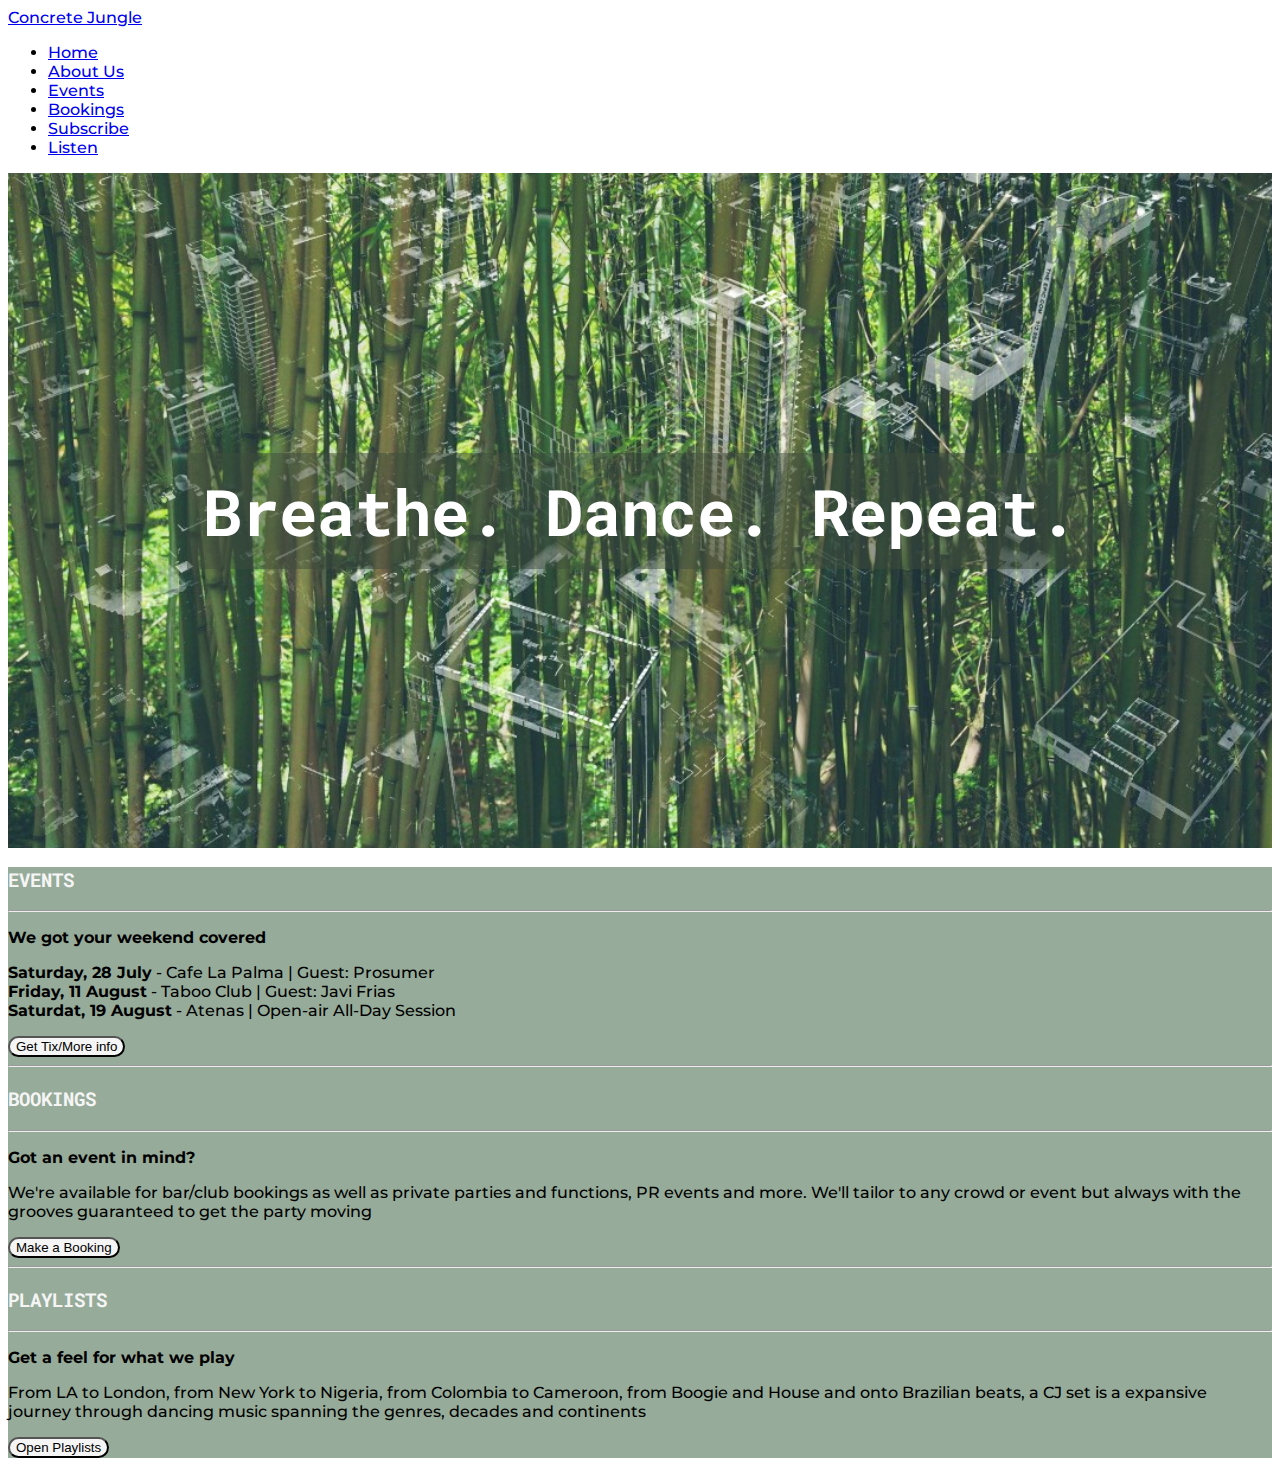
==== index.html @ db587f4e "index completed except footer" ====
<!DOCTYPE html>
<html lang="en">
<head>
    <meta charset="UTF-8">
    <meta name="viewport" content="width=device-width, initial-scale=1.0">
    <meta http-equiv="X-UA-Compatible" content="ie=edge">
    <title>Concrete Jungle | Madrid DJs/Music/Events</title>
    <link rel="stylesheet" href="https://stackpath.bootstrapcdn.com/bootstrap/4.1.3/css/bootstrap.min.css" integrity="sha384-MCw98/SFnGE8fJT3GXwEOngsV7Zt27NXFoaoApmYm81iuXoPkFOJwJ8ERdknLPMO" crossorigin="anonymous">
    <link rel="stylesheet" href="https://use.fontawesome.com/releases/v5.6.3/css/all.css" integrity="sha384-UHRtZLI+pbxtHCWp1t77Bi1L4ZtiqrqD80Kn4Z8NTSRyMA2Fd33n5dQ8lWUE00s/" crossorigin="anonymous"/>
    <link rel="stylesheet" href="assets/css/style.css" type="text/css">
</head>
<body>
    <nav class="navbar navbar-expand-sm navbar-dark bg-dark py-3">
        <a href="/" class="navbar-brand pl-1">Concrete Jungle</a>
        <ul class="navbar-nav mr-auto">
            <li class="nav-item ml-4 active"><a class="nav-link" href="#">Home</a></li>
            <li class="nav-item ml-4"><a class="nav-link" href="/about">About Us</a></li>
            <li class="nav-item ml-4"><a class="nav-link" href="/events">Events</a></li>
            <li class="nav-item ml-4"><a class="nav-link" href="/bookings">Bookings</a></li>
            <li class="nav-item ml-4"><a class="nav-link" href="/subscribe">Subscribe</a></li>
            <li class="nav-item ml-4"><a class="nav-link" href="/listen">Listen</a></li>
        </ul>
    </nav>

    <div class="container-fluid index-photo-container">
        <div class="row">
            <div class="col-12">
                <section class="index-slogan text-center">
                        <h1>Breathe. Dance. Repeat.</h1>               
                </section>
            </div>
        </div>
    </div>

    <div class="container-fluid index-features-container py-5">
        <section class="features text-center">  
            <div class="row">
                <div class="col-12 col-md-4 features">
                    <h3 class="features-heading">Events  <i class="fas fa-calendar-times"></i></h3>
                    <hr>
                    <p><strong>We got your weekend covered</strong></p> 
                    <ul class="index-events-list">
                        <li class="py-1"><strong>Saturday, 28 July</strong> - Cafe La Palma | Guest: Prosumer</li>
                        <li class="py-1"><strong>Friday, 11 August</strong> - Taboo Club | Guest: Javi Frias</li>
                        <li class="py-1"><strong>Saturdat, 19 August</strong> - Atenas | Open-air All-Day Session </li>
                    </ul>
                    <button class="btn btn-light btn-sm mb-4 feature-buttons">Get Tix/More info</button>
                    <hr class="d-block d-md-none">
                </div>
            
                <div class="col-12 col-md-4 features">
                    <h3 class="features-heading">Bookings  <i class="fas fa-book"></i></h3>
                    <hr>
                    <p><strong>Got an event in mind?</strong></p> 
                    <p>We're available for bar/club bookings as well as private parties and functions, PR events and more. 
                    We'll tailor to any crowd or event but always with the grooves guaranteed to get the party moving</p>
                    <button class="btn btn-light btn-sm mb-4 feature-buttons">Make a Booking</button>
                    <hr class="d-block d-md-none">
                </div>
                <div class="col-12 col-md-4 features">
                    <h3 class="features-heading">Playlists <i class="fab fa-spotify"></i></h3>
                    <hr>
                    <p><strong>Get a feel for what we play</strong></p> 
                    <p>From LA to London, from New York to Nigeria, from Colombia to Cameroon, from Boogie and House and onto Brazilian beats, 
                    a CJ set is a expansive journey through dancing music spanning the genres, decades and continents</p>
                    <button class="btn btn-light btn-sm mb-4 feature-buttons">Open Playlists</button>
                </div>
            </div>
        </section>
    </div>

</body>
</html>
---- assets/css/style.css ----
@import url('https://fonts.googleapis.com/css2?family=Roboto+Mono:100,200,300,400,500,600,700|Montserrat:100,200,300,400,500,600,700');

body {
    font-family: 'Montserrat', sans-serif;
    font-weight: 500;
}

.index-slogan h1 {
    color: white;
    font-family: 'Roboto Mono', monospace;
    font-size: 4rem;
    background-color: rgba(61, 75, 59, 0.5);
    padding: 1rem;
}

.index-photo-container {
    height: 75vh;
    background: url("../images/indexcoverphoto.jpg") no-repeat bottom right fixed; 
    -webkit-background-size: cover;
    -moz-background-size: cover;
    -o-background-size: cover;
    background-size: cover;

    display: flex;
    align-items: center;
    justify-content: center;

    position: relative;
}

.navbar-dark .navbar-nav .nav-link:hover {
    color: rgba(132, 156, 135, 0.85); 
}

.index-features-container {
    background-color: rgba(132, 156, 135, 0.85);
    color: black
}

.features-heading {
    font-family: 'Roboto Mono', monospace;
    color: whitesmoke;
    text-transform: uppercase;
}

.index-events-list {
     list-style-type: none;
     padding: 0;
}

.feature-buttons {
    border-radius: 15px;
    background-color: whitesmoke;
}
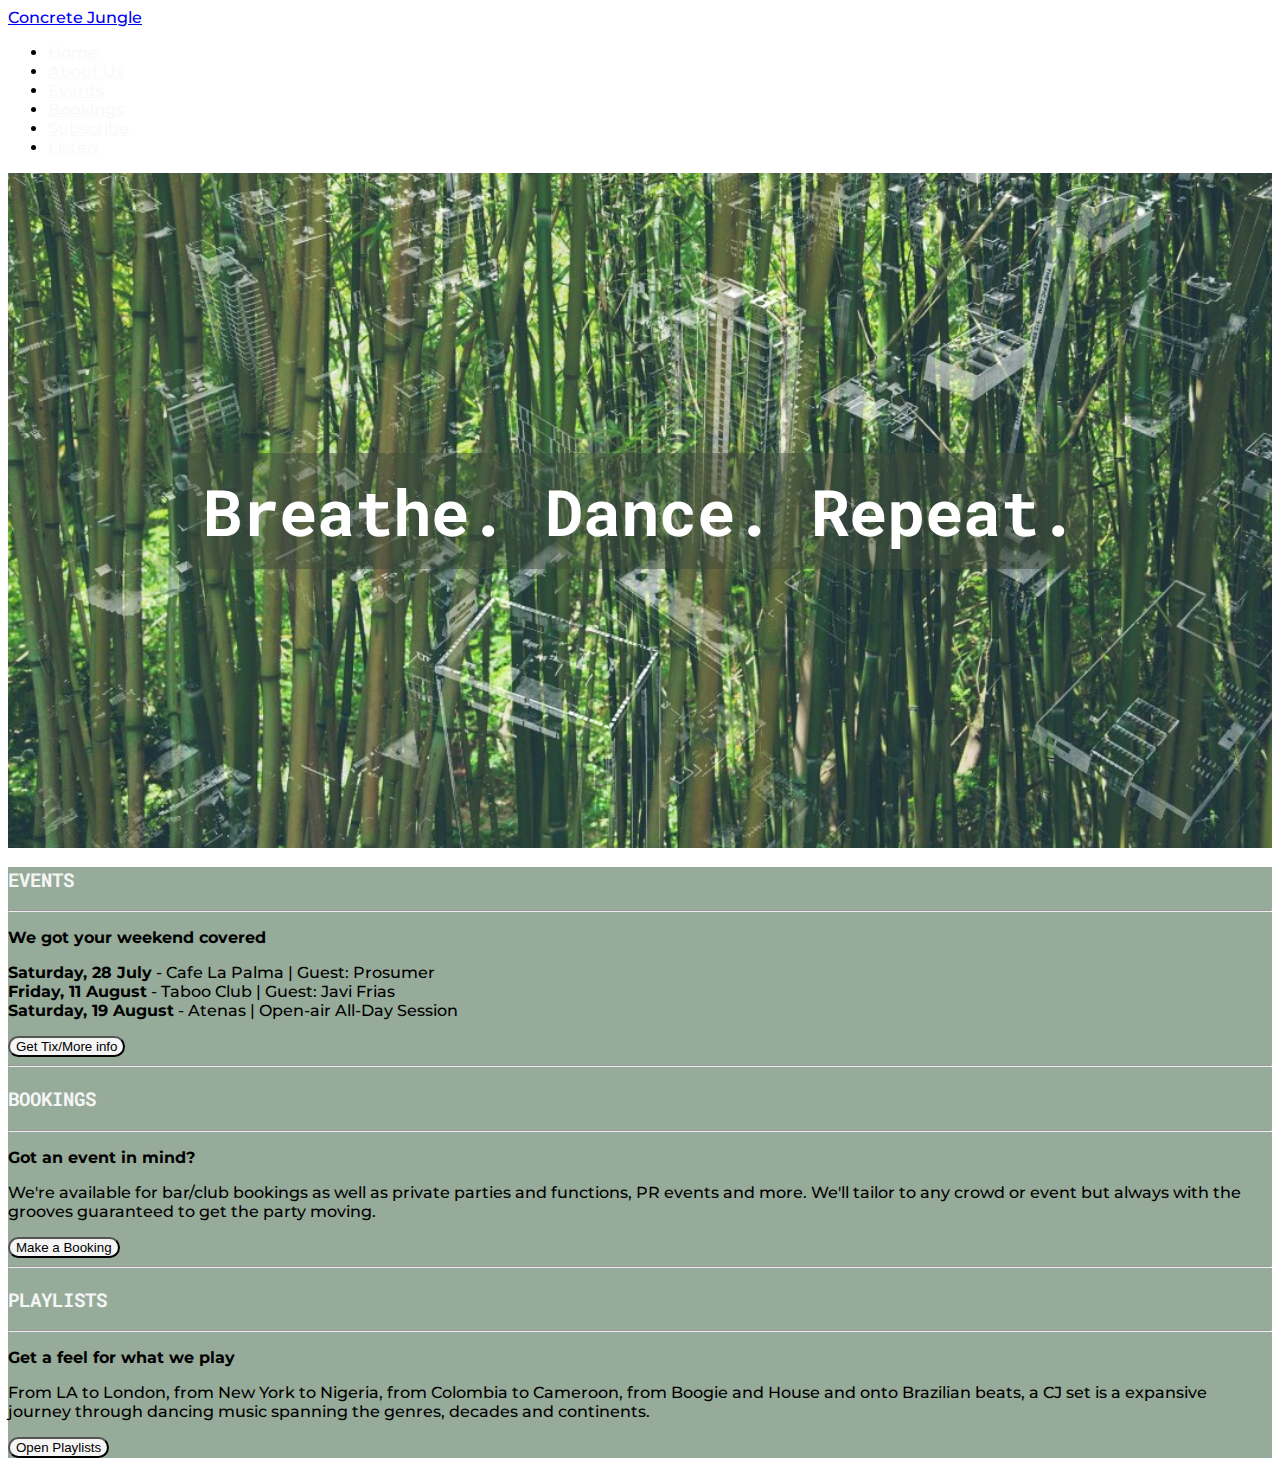
==== commit c67ff136: "index complete" ====
--- a/index.html
+++ b/index.html
@@ -40,9 +40,9 @@
                     <hr>
                     <p><strong>We got your weekend covered</strong></p> 
                     <ul class="index-events-list">
-                        <li class="py-1"><strong>Saturday, 28 July</strong> - Cafe La Palma | Guest: Prosumer</li>
-                        <li class="py-1"><strong>Friday, 11 August</strong> - Taboo Club | Guest: Javi Frias</li>
-                        <li class="py-1"><strong>Saturdat, 19 August</strong> - Atenas | Open-air All-Day Session </li>
+                        <li><strong>Saturday, 28 July</strong> - Cafe La Palma | Guest: Prosumer</li>
+                        <li><strong>Friday, 11 August</strong> - Taboo Club | Guest: Javi Frias</li>
+                        <li><strong>Saturday, 19 August</strong> - Atenas | Open-air All-Day Session </li>
                     </ul>
                     <button class="btn btn-light btn-sm mb-4 feature-buttons">Get Tix/More info</button>
                     <hr class="d-block d-md-none">
@@ -53,7 +53,7 @@
                     <hr>
                     <p><strong>Got an event in mind?</strong></p> 
                     <p>We're available for bar/club bookings as well as private parties and functions, PR events and more. 
-                    We'll tailor to any crowd or event but always with the grooves guaranteed to get the party moving</p>
+                    We'll tailor to any crowd or event but always with the grooves guaranteed to get the party moving.</p>
                     <button class="btn btn-light btn-sm mb-4 feature-buttons">Make a Booking</button>
                     <hr class="d-block d-md-none">
                 </div>
@@ -62,7 +62,7 @@
                     <hr>
                     <p><strong>Get a feel for what we play</strong></p> 
                     <p>From LA to London, from New York to Nigeria, from Colombia to Cameroon, from Boogie and House and onto Brazilian beats, 
-                    a CJ set is a expansive journey through dancing music spanning the genres, decades and continents</p>
+                    a CJ set is a expansive journey through dancing music spanning the genres, decades and continents.</p>
                     <button class="btn btn-light btn-sm mb-4 feature-buttons">Open Playlists</button>
                 </div>
             </div>
--- a/assets/css/style.css
+++ b/assets/css/style.css
@@ -51,4 +51,8 @@
 .feature-buttons {
     border-radius: 15px;
     background-color: whitesmoke;
+}
+
+.navbar-dark .navbar-nav .nav-link {
+    color: #f8f9fa;
 }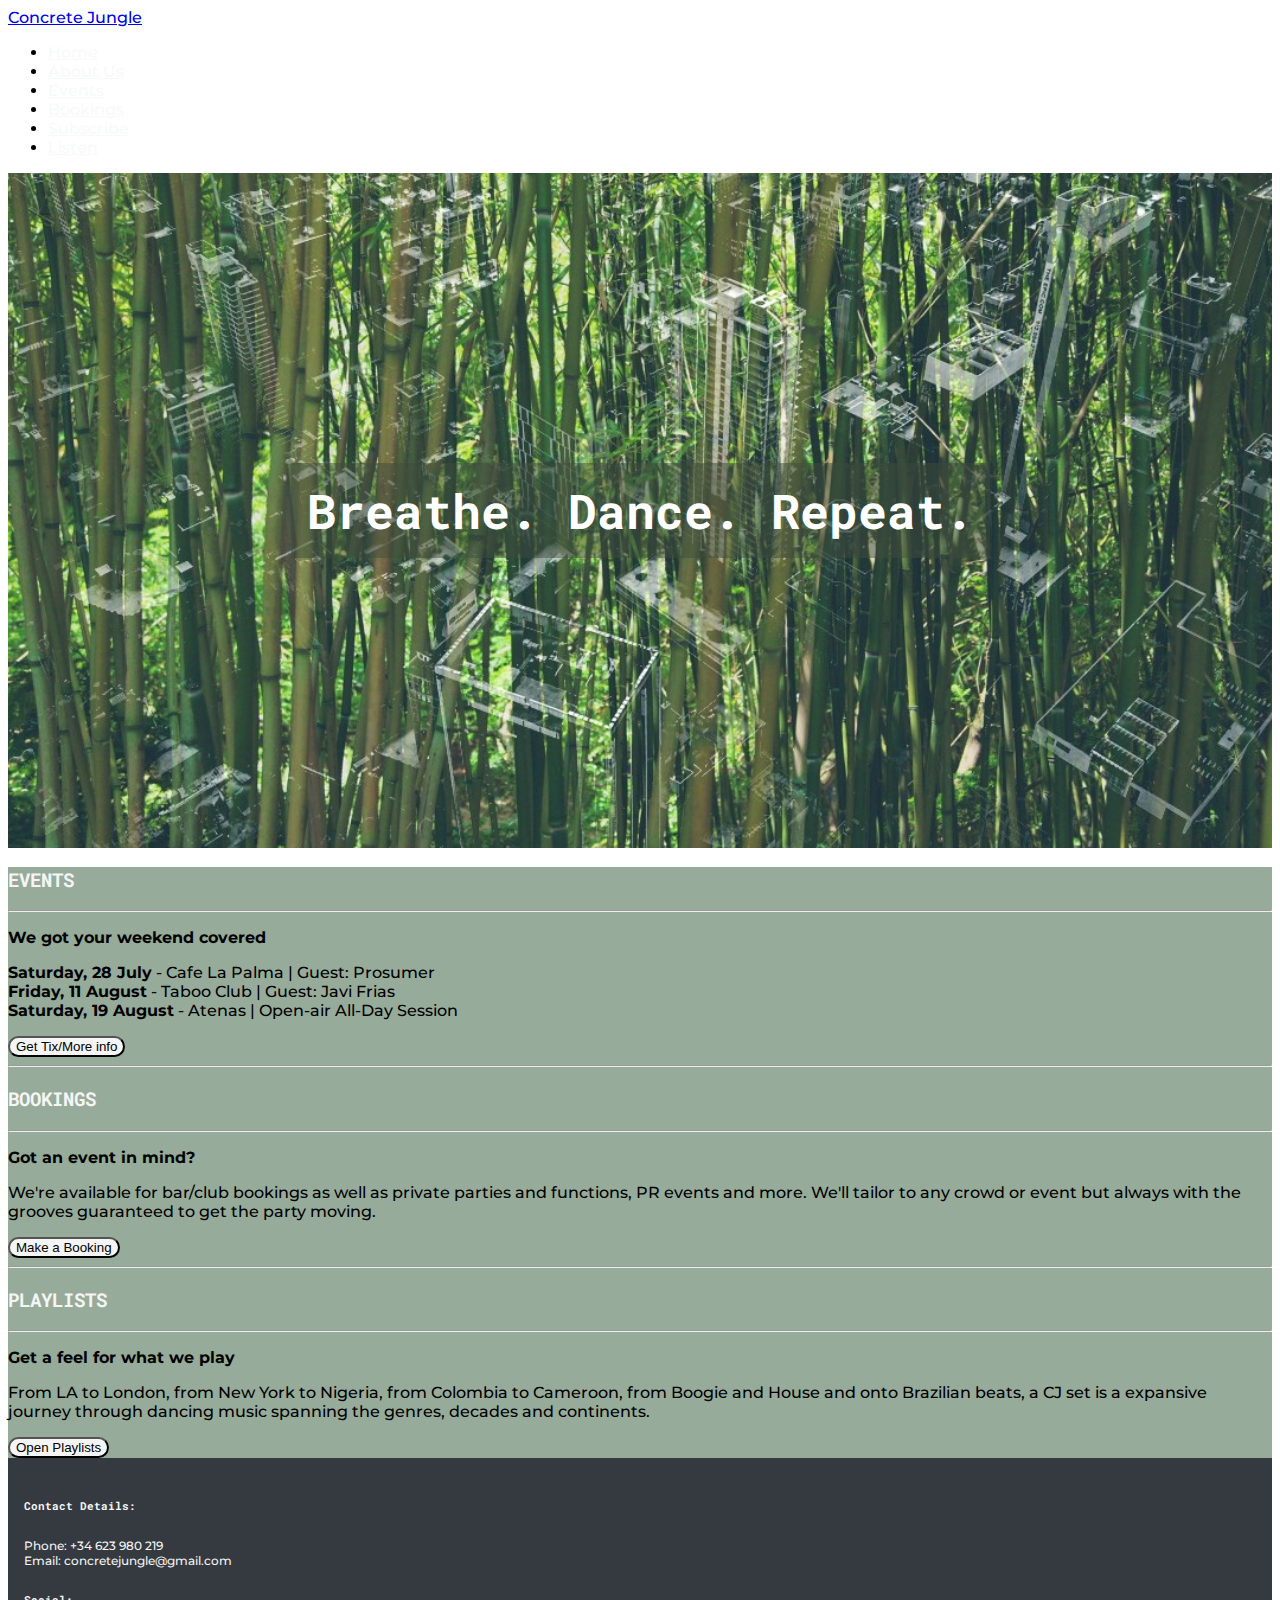
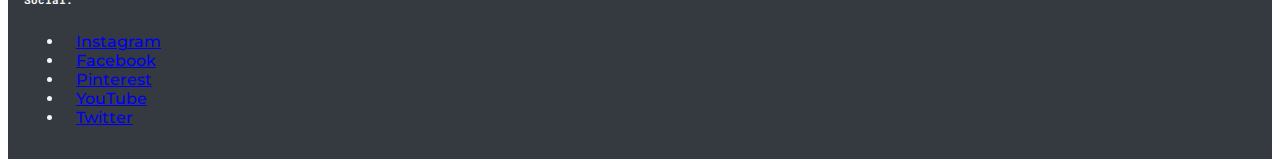
==== commit 3c8337b1: "footer added" ====
--- a/index.html
+++ b/index.html
@@ -68,6 +68,49 @@
             </div>
         </section>
     </div>
-
+<footer class="container-fluid">
+    <div class="row">
+        <div class="col-sm-8"> 
+            <h6 class="footer-heading">Contact Details:</h6>
+            <p class="footer-text">Phone: +34 623 980 219 <br> 
+            Email: concretejungle@gmail.com</p>
+        </div>
+        <div class="col-sm-4">
+            <h6 class="footer-heading">Social:</h6> 
+             <ul class="list-inline social-links">
+                    <li class="list-inline-item">
+                        <a href="#" target="_blank">
+                     <i class="fab fa-instagram" aria-hidden="true"></i>
+                            <span class="sr-only">Instagram</span> 
+                        </a>
+                    </li>
+                    <li class="list-inline-item">
+                        <a href="#" target="_blank">
+                            <i class="fab fa-facebook" aria-hidden="true"></i>
+                            <span class="sr-only">Facebook</span> 
+                        </a>
+                    </li>
+                    <li class="list-inline-item">
+                        <a href="#" target="_blank">
+                            <i class="fab fa-pinterest" aria-hidden="true"></i>
+                            <span class="sr-only">Pinterest</span> 
+                        </a>
+                    </li>
+                    <li class="list-inline-item">
+                        <a href="#" target="_blank">
+                            <i class="fab fa-youtube" aria-hidden="true"></i>
+                            <span class="sr-only">YouTube</span> 
+                        </a>
+                    </li>
+                    <li class="list-inline-item">
+                        <a href="#" target="_blank">
+                            <i class="fab fa-twitter" aria-hidden="true"></i>
+                            <span class="sr-only">Twitter</span> 
+                        </a>
+                    </li>
+             </ul>
+        </div>
+    </div>
+</footer>
 </body>
 </html>--- a/assets/css/style.css
+++ b/assets/css/style.css
@@ -8,7 +8,7 @@
 .index-slogan h1 {
     color: white;
     font-family: 'Roboto Mono', monospace;
-    font-size: 4rem;
+    font-size: 3rem;
     background-color: rgba(61, 75, 59, 0.5);
     padding: 1rem;
 }
@@ -55,4 +55,34 @@
 
 .navbar-dark .navbar-nav .nav-link {
     color: #f8f9fa;
+}
+
+footer {
+    background-color: #343a40;
+    color: whitesmoke;
+    padding: 1rem
+}
+
+.footer-heading {
+    font-family: 'Roboto Mono', monospace;
+}
+
+.footer-text {
+    font-size: 12px;
+}
+
+.social-links li a i {
+    padding: 6px;
+    font-size: 20px;
+    line-height: 7px;
+    text-align: center;
+    color: whitesmoke;
+    transition: all 0.35s ease-in-out;
+    -moz-transition: all 0.35s ease-in-out;
+    -webkit-transition: all 0.35s ease-in-out;
+    -o-transition: all 0.35s ease-in-out;
+}
+
+.social-links li a i:hover {
+    color: rgba(132, 156, 135, 0.85);
 }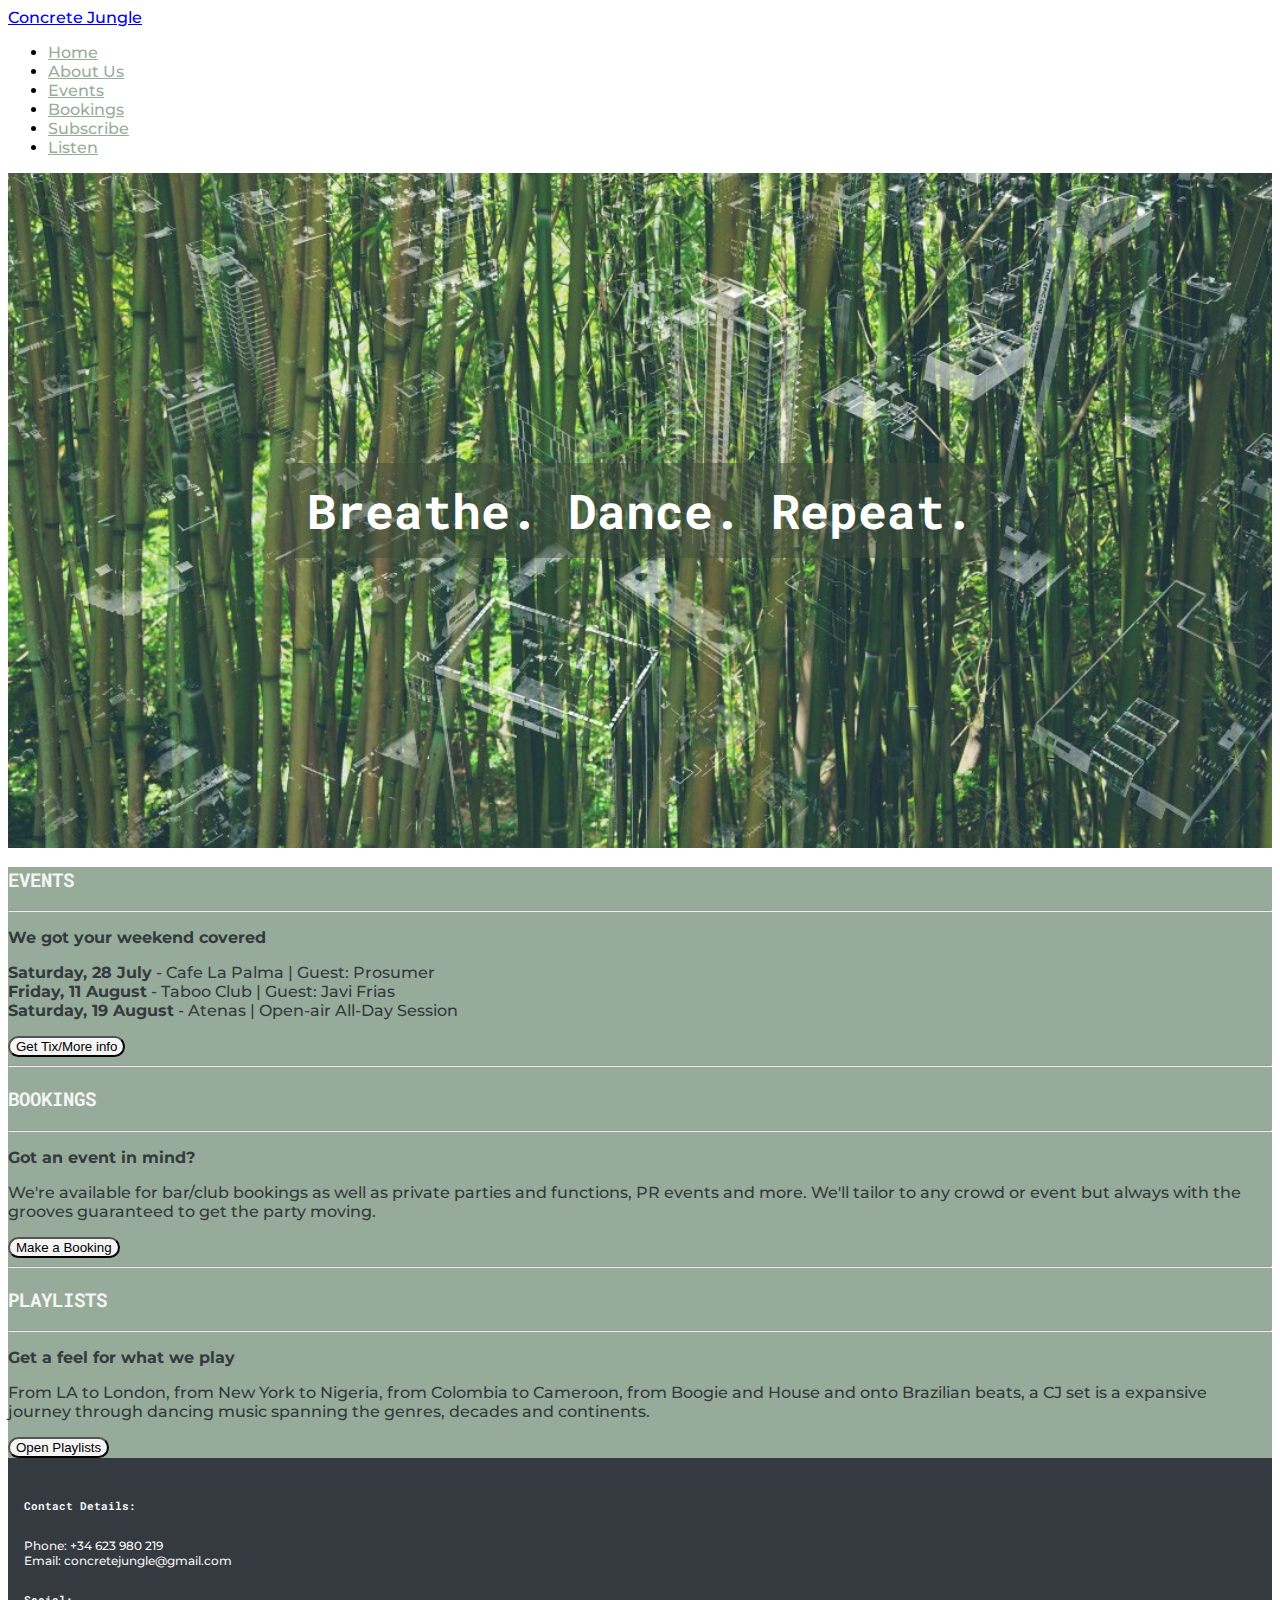
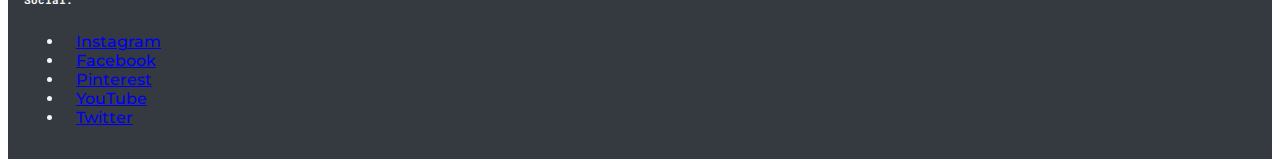
==== commit 47cbdd86: "features responsive fixed" ====
--- a/index.html
+++ b/index.html
@@ -15,7 +15,7 @@
         <ul class="navbar-nav mr-auto">
             <li class="nav-item ml-4 active"><a class="nav-link" href="#">Home</a></li>
             <li class="nav-item ml-4"><a class="nav-link" href="/about">About Us</a></li>
-            <li class="nav-item ml-4"><a class="nav-link" href="/events">Events</a></li>
+            <li class="nav-item ml-4"><a class="nav-link" href="events.html">Events</a></li>
             <li class="nav-item ml-4"><a class="nav-link" href="/bookings">Bookings</a></li>
             <li class="nav-item ml-4"><a class="nav-link" href="/subscribe">Subscribe</a></li>
             <li class="nav-item ml-4"><a class="nav-link" href="/listen">Listen</a></li>
@@ -32,23 +32,23 @@
         </div>
     </div>
 
-    <div class="container-fluid index-features-container py-5">
-        <section class="features text-center">  
+    <div class="container-fluid index-features-wrapper py-5">
+        <section class="features-container text-center">  
             <div class="row">
-                <div class="col-12 col-md-4 features">
+                <div class="col-12 col-md-6 col-lg-4 features">
                     <h3 class="features-heading">Events  <i class="fas fa-calendar-times"></i></h3>
                     <hr>
-                    <p><strong>We got your weekend covered</strong></p> 
+                    <p><strong>We got your weekend covered</strong></p>
                     <ul class="index-events-list">
                         <li><strong>Saturday, 28 July</strong> - Cafe La Palma | Guest: Prosumer</li>
                         <li><strong>Friday, 11 August</strong> - Taboo Club | Guest: Javi Frias</li>
                         <li><strong>Saturday, 19 August</strong> - Atenas | Open-air All-Day Session </li>
                     </ul>
-                    <button class="btn btn-light btn-sm mb-4 feature-buttons">Get Tix/More info</button>
+                    <button class="btn btn-light btn-sm mb-4 feature-buttons">Get Tix/More info</button> 
                     <hr class="d-block d-md-none">
                 </div>
             
-                <div class="col-12 col-md-4 features">
+                <div class="col-12 col-md-6 col-lg-4 features">
                     <h3 class="features-heading">Bookings  <i class="fas fa-book"></i></h3>
                     <hr>
                     <p><strong>Got an event in mind?</strong></p> 
@@ -57,7 +57,7 @@
                     <button class="btn btn-light btn-sm mb-4 feature-buttons">Make a Booking</button>
                     <hr class="d-block d-md-none">
                 </div>
-                <div class="col-12 col-md-4 features">
+                <div class="col-12 d-md-none d-lg-block col-lg-4 features">
                     <h3 class="features-heading">Playlists <i class="fab fa-spotify"></i></h3>
                     <hr>
                     <p><strong>Get a feel for what we play</strong></p> 
--- a/assets/css/style.css
+++ b/assets/css/style.css
@@ -29,12 +29,12 @@
 }
 
 .navbar-dark .navbar-nav .nav-link:hover {
-    color: rgba(132, 156, 135, 0.85); 
+    color: white; 
 }
 
-.index-features-container {
+.index-features-wrapper {
     background-color: rgba(132, 156, 135, 0.85);
-    color: black
+    color: #343a40;
 }
 
 .features-heading {
@@ -54,7 +54,7 @@
 }
 
 .navbar-dark .navbar-nav .nav-link {
-    color: #f8f9fa;
+    color: rgba(132, 156, 135, 0.85);
 }
 
 footer {
@@ -85,4 +85,34 @@
 
 .social-links li a i:hover {
     color: rgba(132, 156, 135, 0.85);
+}
+
+.card-events {
+    margin-top: 20px;
+    margin-bottom: 20px;
+    background-color: #c7cec8;
+    color: #343a40;
+}
+
+.events-image-container {
+    height: 50vh;
+    background: url("../images/events-bg-image.jpg") no-repeat center center fixed; 
+    -webkit-background-size: cover;
+    -moz-background-size: cover;
+    -o-background-size: cover;
+    background-size: cover;
+
+    display: flex;
+    align-items: center;
+    justify-content: center;
+
+    position: relative;
+}
+
+.events-container {
+    background-color: rgba(132, 156, 135, 0.85)
+}
+
+.card-dates {
+    font-family: 'Roboto Mono', monospace;
 }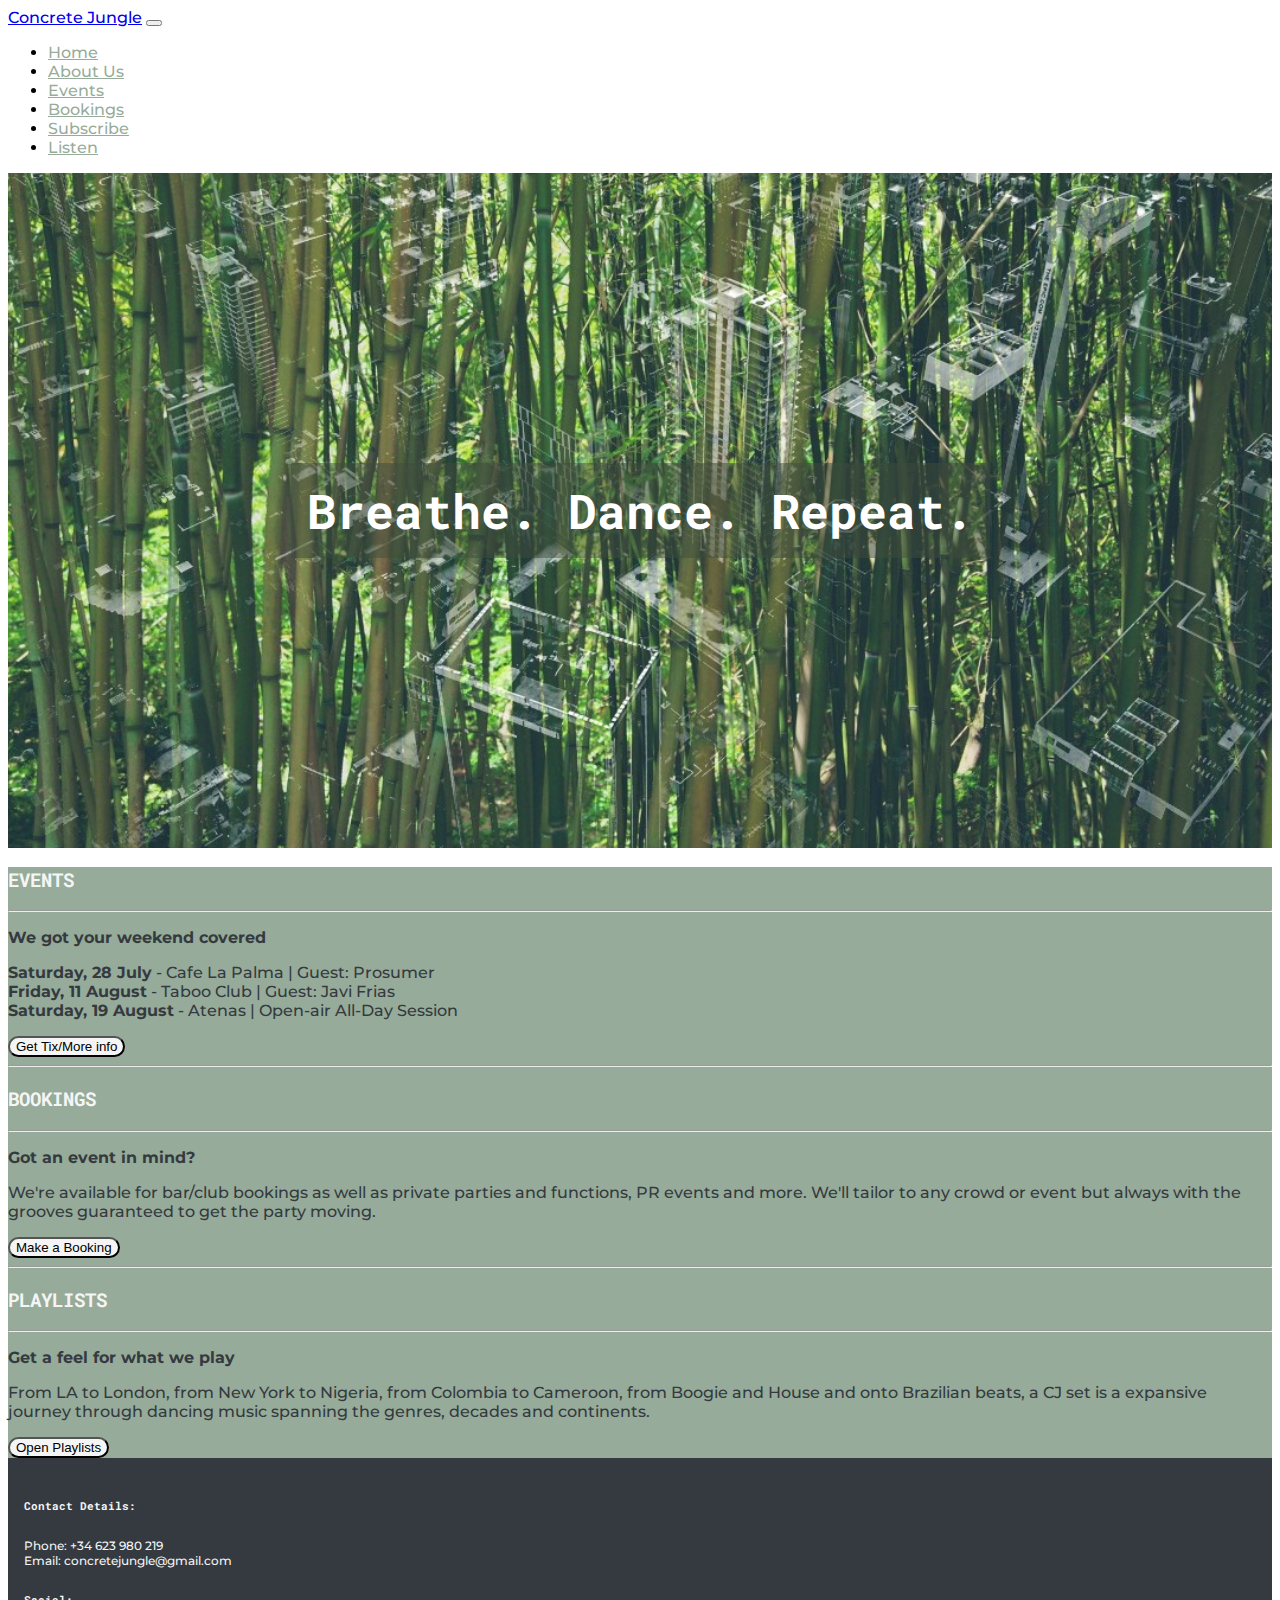
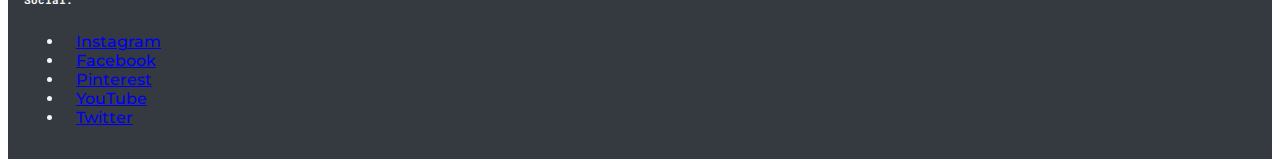
==== commit e4cd8f5e: "Navbar toggle added, events footer added" ====
--- a/index.html
+++ b/index.html
@@ -10,16 +10,25 @@
     <link rel="stylesheet" href="assets/css/style.css" type="text/css">
 </head>
 <body>
-    <nav class="navbar navbar-expand-sm navbar-dark bg-dark py-3">
+    <nav class="navbar navbar-expand-lg navbar-dark bg-dark py-3">
         <a href="/" class="navbar-brand pl-1">Concrete Jungle</a>
-        <ul class="navbar-nav mr-auto">
-            <li class="nav-item ml-4 active"><a class="nav-link" href="#">Home</a></li>
-            <li class="nav-item ml-4"><a class="nav-link" href="/about">About Us</a></li>
-            <li class="nav-item ml-4"><a class="nav-link" href="events.html">Events</a></li>
-            <li class="nav-item ml-4"><a class="nav-link" href="/bookings">Bookings</a></li>
-            <li class="nav-item ml-4"><a class="nav-link" href="/subscribe">Subscribe</a></li>
-            <li class="nav-item ml-4"><a class="nav-link" href="/listen">Listen</a></li>
-        </ul>
+
+        <button class="navbar-toggler ml-auto" type="button" data-toggle="collapse" data-target="#navbarNavDropdown" aria-controls="navbarNavDropdown" 
+        aria-expanded="false" aria-label="Toggle navigation">
+        <span class="navbar-toggler-icon"></span></button>
+
+        <div class="collapse navbar-collapse" id="navbarNavDropdown">
+
+            <ul class="navbar-nav mr-auto">
+                <li class="nav-item ml-4 active"><a class="nav-link" href="#">Home</a></li>
+                <li class="nav-item ml-4"><a class="nav-link" href="/about">About Us</a></li>
+                <li class="nav-item ml-4"><a class="nav-link" href="events.html">Events</a></li>
+                <li class="nav-item ml-4"><a class="nav-link" href="/bookings">Bookings</a></li>
+                <li class="nav-item ml-4"><a class="nav-link" href="/subscribe">Subscribe</a></li>
+                <li class="nav-item ml-4"><a class="nav-link" href="/listen">Listen</a></li>
+            </ul>
+        </div>
+
     </nav>
 
     <div class="container-fluid index-photo-container">
@@ -112,5 +121,10 @@
         </div>
     </div>
 </footer>
+
+    <script src="https://code.jquery.com/jquery-3.4.1.slim.min.js" integrity="sha384-J6qa4849blE2+poT4WnyKhv5vZF5SrPo0iEjwBvKU7imGFAV0wwj1yYfoRSJoZ+n" crossorigin="anonymous"></script>
+    <script src="https://cdn.jsdelivr.net/npm/popper.js@1.16.0/dist/umd/popper.min.js" integrity="sha384-Q6E9RHvbIyZFJoft+2mJbHaEWldlvI9IOYy5n3zV9zzTtmI3UksdQRVvoxMfooAo" crossorigin="anonymous"></script>
+    <script src="https://stackpath.bootstrapcdn.com/bootstrap/4.4.1/js/bootstrap.min.js" integrity="sha384-wfSDF2E50Y2D1uUdj0O3uMBJnjuUD4Ih7YwaYd1iqfktj0Uod8GCExl3Og8ifwB6" crossorigin="anonymous"></script>
+
 </body>
 </html>